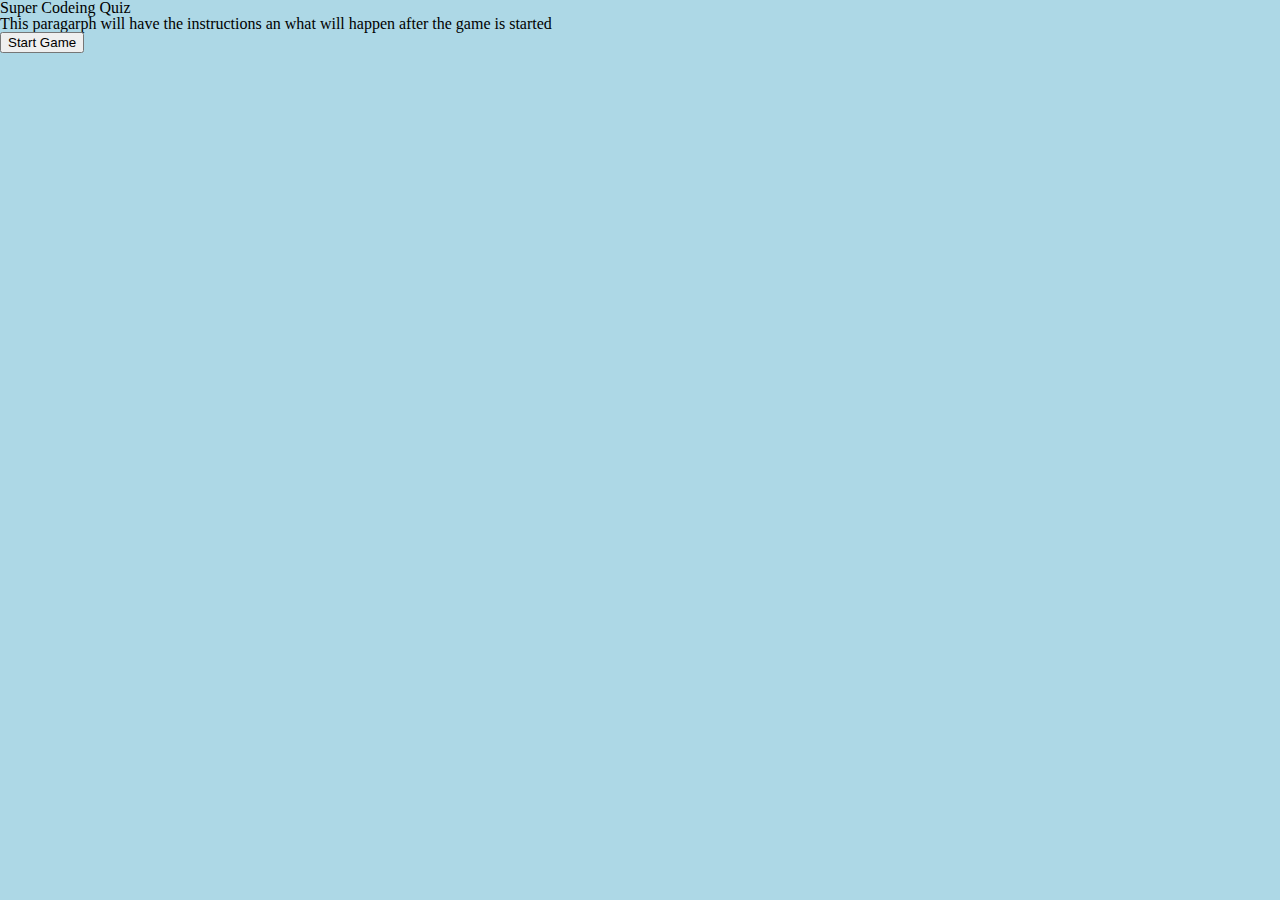
==== index.html @ e7c6cfd4 "Add new files and edits to README.md" ====
<!DOCTYPE html>
<html>
    <head>
        <title>Super Codeing Quiz!</title>
        <link rel="stylesheet" href="./asset/reset.css">
        <link rel="stylesheet" href="./asset/style.css">
    </head>
    <body>
            <h1>Super Codeing Quiz</h1>
            <p> This paragarph will have the instructions an what will happen after the game is started</p>
            <a href="quiz.html"><button id="startGame"> Start Game</button></a>
    </body>
</html>
---- asset/style.css ----
body {
    background: lightblue;
}
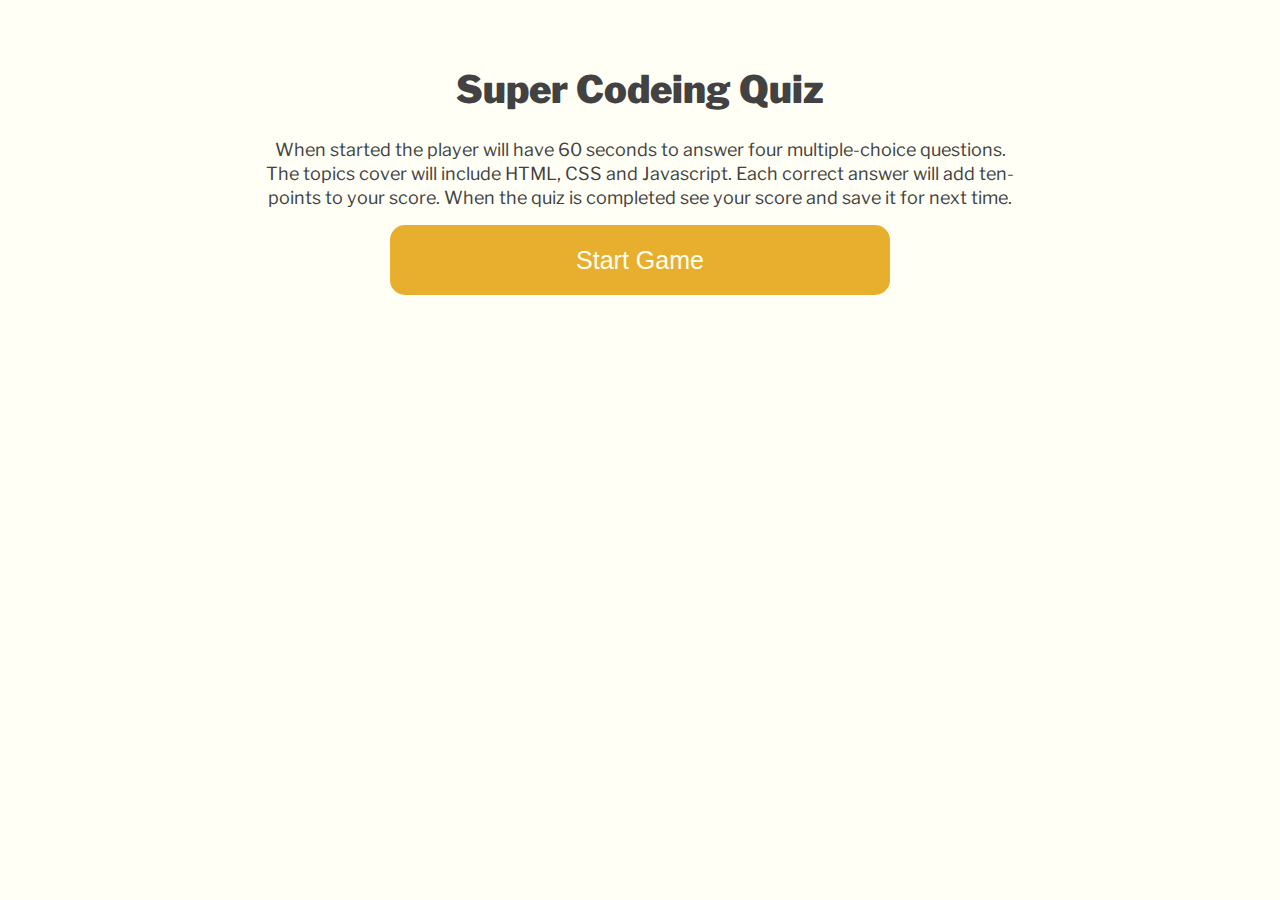
==== commit c45522b0: "lots of changes to many files. A few new files added" ====
--- a/index.html
+++ b/index.html
@@ -4,10 +4,18 @@
         <title>Super Codeing Quiz!</title>
         <link rel="stylesheet" href="./asset/reset.css">
         <link rel="stylesheet" href="./asset/style.css">
+        <link rel="preconnect" href="https://fonts.gstatic.com">
+<link href="https://fonts.googleapis.com/css2?family=Libre+Franklin:wght@400;900&display=swap" rel="stylesheet">
     </head>
-    <body>
+    <!-- I want to use two HTML pages. this page is the landing page the only job it will do is inform users of the rules and
+    link them to the actual quiz with the <a> tag-->
+    <body> 
+        <section>
             <h1>Super Codeing Quiz</h1>
-            <p> This paragarph will have the instructions an what will happen after the game is started</p>
+            <p> When started the player will have 60 seconds to answer four multiple-choice questions. The topics 
+                cover will include HTML, CSS and Javascript. Each correct answer will add ten-points to your score. 
+                When the quiz is completed see your score and save it for next time.</p>
             <a href="quiz.html"><button id="startGame"> Start Game</button></a>
+        </section>
     </body>
 </html>--- a/asset/style.css
+++ b/asset/style.css
@@ -1,3 +1,86 @@
+*{
+    box-sizing: border-box;
+}
+
+/* Elements found on all the pages */
 body {
-    background: lightblue;
-}+    background: #FFFFF5;
+    display: flex;
+    flex-shrink: inherit;
+    width: 100%;
+    text-align: center;
+    padding-top: 40px;
+}
+
+section {
+    display: flex;
+    display: block;
+    margin: 0 auto;
+    max-width: 60%;
+}
+
+h1 {
+    font-size: 38px;
+    font-family: 'Libre Franklin', sans-serif;
+    font-weight: 900;
+    margin: 30px;
+    color: #424242;
+
+}
+
+p {
+    font-size: 18px;
+    margin: 10px;
+    font-family: 'Libre Franklin', sans-serif;
+    font-weight: 400;
+    line-height: 24px;
+    color: #424242;
+}
+
+button {
+    background: #E8AF2E;
+    width: 65%;
+    height: 70px;
+    font-size: 25px;
+    margin: 5px;
+    border: none;
+    border-radius: 15px;
+    color: ivory;
+    padding:5px;
+}
+
+button:hover{
+    background: #F7CE7C;
+}
+
+@media screen and (max-width: 1000px) {
+    button {
+        background: #E8AF2E;
+        width: 90%;
+        height: 80px;
+        font-size: 20px;
+        margin: 5px;
+        border: none;
+        border-radius: 15px;
+        color: ivory;
+    }
+  }
+
+  @media screen and (max-width: 800px) {
+    h1 {
+        font-size: 26px;
+        font-family: 'Libre Franklin', sans-serif;
+        font-weight: 900;
+        margin: 25px;
+        color: #424242;
+    }
+  }
+
+  @media screen and (max-width: 800px) {
+    section {
+        display: flex;
+        display: block;
+        margin: 0 auto;
+        max-width: 95%;
+    }
+  }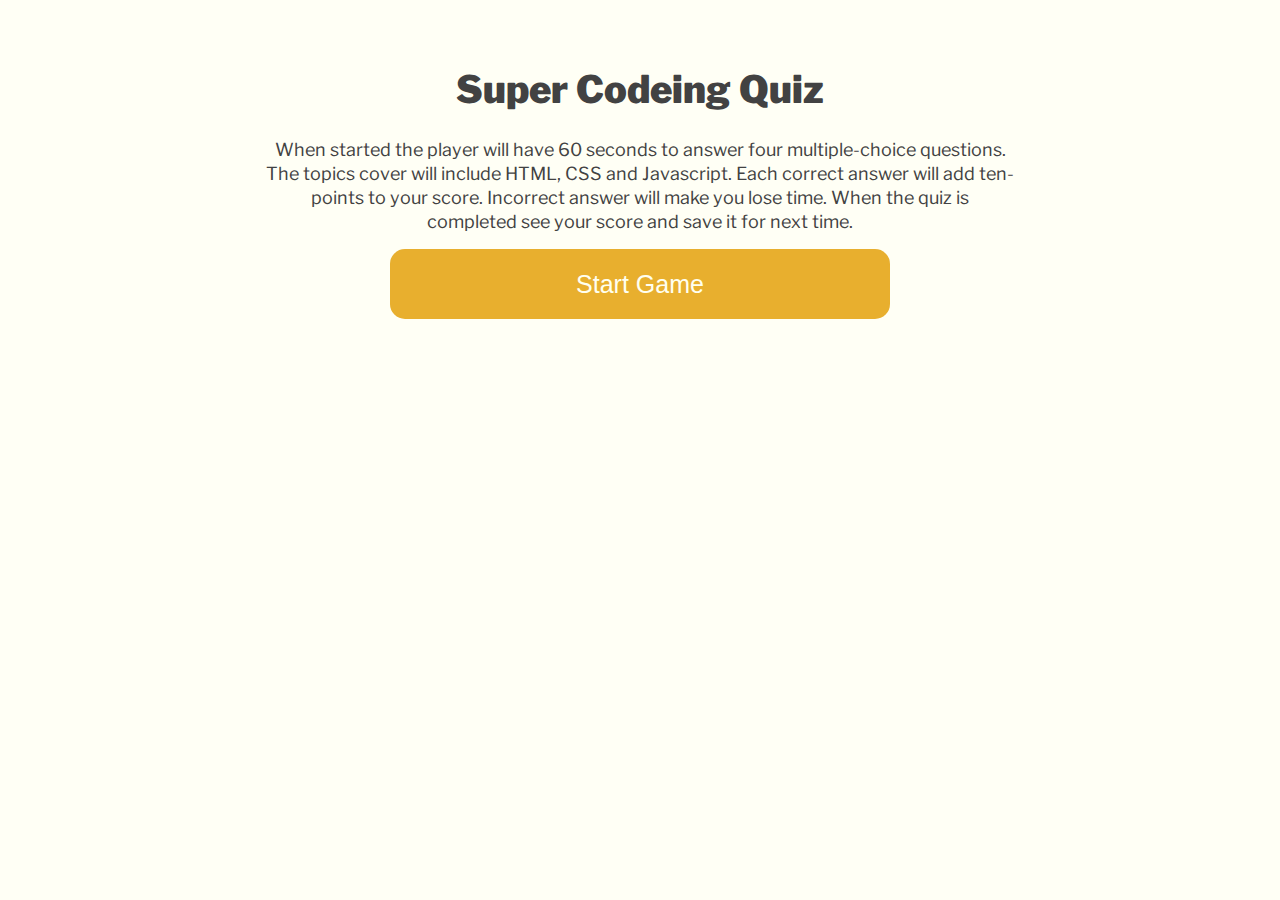
==== commit 6f657c9e: "edits to script.js and others" ====
--- a/index.html
+++ b/index.html
@@ -14,7 +14,8 @@
             <h1>Super Codeing Quiz</h1>
             <p> When started the player will have 60 seconds to answer four multiple-choice questions. The topics 
                 cover will include HTML, CSS and Javascript. Each correct answer will add ten-points to your score. 
-                When the quiz is completed see your score and save it for next time.</p>
+                Incorrect answer will make you lose time. When the quiz is completed see your score and save it 
+                for next time.</p>
             <a href="quiz.html"><button id="startGame"> Start Game</button></a>
         </section>
     </body>
